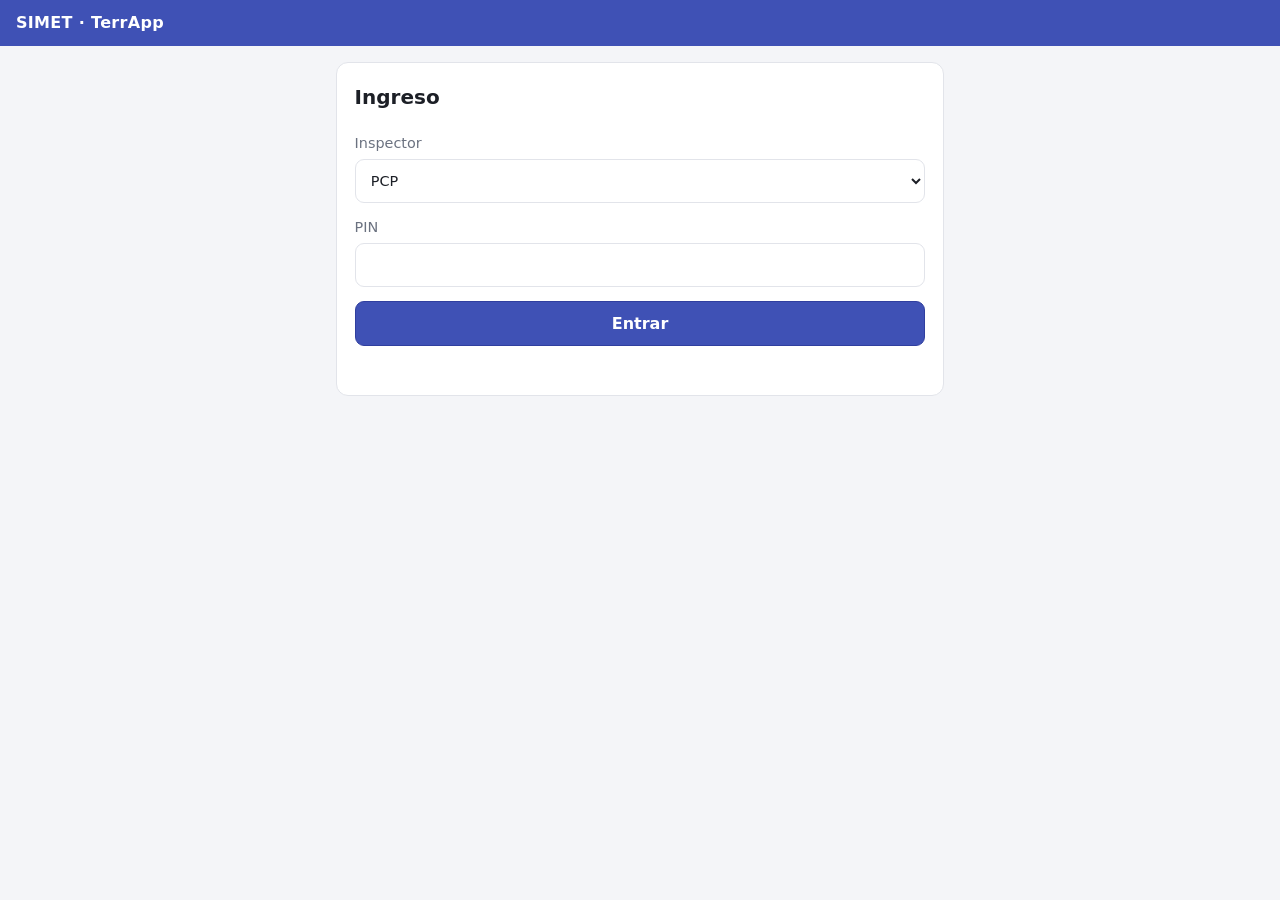
==== pwa/index.html @ caae9da1 "Retoques visuales: encabezado y dialogo colada Encabezado: titulo "Nueva Certificacion", campos AR/O" ====
<!doctype html>
<html lang="es">
<head>
<meta charset="utf-8">
<meta name="viewport" content="width=device-width, initial-scale=1, viewport-fit=cover">
<meta name="theme-color" content="#3F51B5">
<title>TerrApp — Inspección en terreno</title>
<link rel="manifest" href="manifest.webmanifest">
<link rel="icon" href="icon.svg" type="image/svg+xml">
<link rel="apple-touch-icon" href="icon.svg">
<link rel="stylesheet" href="styles.css">
</head>
<body>

<header class="topbar">
  <span class="brand">SIMET · TerrApp</span>
  <span id="who" class="who" hidden></span>
  <button id="btnSalir" class="link" hidden>Salir</button>
</header>

<main>

  <!-- ───────── LOGIN ───────── -->
  <section id="viewLogin" class="view">
    <h1>Ingreso</h1>
    <label>Inspector
      <select id="inInspector">
        <option value="PCP">PCP</option><option value="SRS">SRS</option>
        <option value="DPG">DPG</option><option value="AVR">AVR</option>
      </select>
    </label>
    <label>PIN
      <input id="inPin" type="password" inputmode="numeric" autocomplete="off" maxlength="8">
    </label>
    <button id="btnLogin" class="primary">Entrar</button>
    <p id="loginMsg" class="msg" role="alert"></p>
  </section>

  <!-- ───────── MENÚ ───────── -->
  <section id="viewMenu" class="view" hidden>
    <h1>¿Qué vas a hacer?</h1>
    <button id="btnMenuInsp" class="primary">Nueva inspección</button>
    <button id="btnMenuCli" class="secondary">Clientes (OTE)</button>
  </section>

  <!-- ───────── CABECERA ───────── -->
  <section id="viewHeader" class="view" hidden>
    <h1>Nueva Certificación</h1>

    <label>AR (N° inspección)
      <input id="inAr" type="text" inputmode="numeric" maxlength="5" placeholder="0000">
    </label>

    <label>OTE
      <span class="row">
        <input id="inOte" type="text" inputmode="numeric" maxlength="6" placeholder="0000">
        <button id="btnBuscarOte" class="secondary">Buscar</button>
      </span>
    </label>
    <div id="sedeBox" class="sedebox"></div>

    <label>RAM
      <input id="inRam" type="text" inputmode="numeric" maxlength="6" placeholder="00000">
    </label>

    <label>Fecha
      <input id="inFecha" type="date">
    </label>

    <div class="actions">
      <button id="btnBackMenu1" class="link">‹ Menú</button>
      <button id="btnAMuestras" class="primary">Continuar a coladas</button>
    </div>
    <p id="headerMsg" class="msg" role="alert"></p>
  </section>

  <!-- ───────── COLADAS ───────── -->
  <section id="viewSamples" class="view" hidden>
    <h1>Coladas <span id="sampleCount" class="pill">0</span></h1>
    <p class="hint"><b id="totMuestras">0</b> muestras · <b id="totKg">0</b> kg · <span id="totU">0</span> unidades</p>
    <ul id="sampleList" class="samples"></ul>
    <button id="btnAddSample" class="secondary">+ Agregar colada</button>
    <div class="actions">
      <button id="btnBackHeader" class="link">‹ Cabecera</button>
      <button id="btnGenerar" class="primary">Generar reporte PDF</button>
    </div>
    <p id="samplesMsg" class="msg" role="alert"></p>
    <p id="queuedMsg" class="hint" hidden></p>
  </section>

  <!-- ───────── RESULTADO ───────── -->
  <section id="viewResult" class="view" hidden>
    <h1>Reporte generado</h1>
    <dl class="result">
      <dt>Solicitante</dt><dd id="resSol">—</dd>
      <dt>Cliente</dt><dd id="resCli">—</dd>
      <dt>Lugar</dt><dd id="resLugar">—</dd>
      <dt>Coladas / muestras</dt><dd id="resCnt">—</dd>
      <dt>Total</dt><dd id="resTon">—</dd>
    </dl>
    <a id="resPdf" class="primary as-btn" target="_blank" rel="noopener">Abrir PDF</a>
    <button id="btnNueva" class="secondary">Nueva inspección</button>
  </section>

  <!-- ───────── CLIENTES (OTE) ───────── -->
  <section id="viewClientes" class="view" hidden>
    <h1>Clientes / OTE</h1>
    <label>Buscar
      <input id="cliQ" type="search" placeholder="OTE, empresa, comuna, sede…">
    </label>
    <button id="btnCliNueva" class="secondary">+ Nueva ubicación</button>
    <ul id="cliList" class="samples"></ul>
    <div class="actions">
      <button id="btnBackMenu2" class="link">‹ Menú</button>
    </div>
    <p id="cliMsg" class="msg" role="alert"></p>
  </section>

</main>

<!-- ───────── DIÁLOGO MUESTRA ───────── -->
<dialog id="dlgSample">
  <form method="dialog" id="formSample">
    <h2 id="dlgTitle">Datos Colada</h2>

    <div class="half">
      <label class="pos">Pos. colada
        <input name="pos" inputmode="numeric" maxlength="2" required>
        <small>correlativo: 01, 02…</small>
      </label>
      <label class="check" id="idLabel">
        <input name="identificado" type="checkbox" id="chkId"> Identificada
      </label>
    </div>

    <label>Tipo
      <span class="tiporow">
        <select name="tipo" id="selTipo" required></select>
        <button type="button" id="btnStd" class="secondary" hidden>Std</button>
      </span>
    </label>

    <label>Dimensiones
      <input name="dimension" placeholder="AxBxC">
      <small id="dimHint"></small>
    </label>

    <label>Grado
      <select name="grado" id="selGrado" class="grado"></select>
    </label>

    <label>Colada (N° hornada) <input name="colada" placeholder="Heat N°"></label>

    <label>Unidades <input name="cantidad" inputmode="numeric"></label>
    <label>Peso colada (kg)
      <input name="peso" inputmode="decimal">
      <small id="pesoCalcNote"></small>
    </label>

    <p id="muestrasPrev" class="hint"></p>

    <menu>
      <button value="cancel" type="submit" class="link">Cancelar</button>
      <button value="ok" type="submit" class="primary">Guardar</button>
    </menu>
  </form>
</dialog>

<!-- ───────── DIÁLOGO OTE / UBICACIÓN ───────── -->
<dialog id="dlgOte">
  <form method="dialog" id="formOte">
    <h2 id="dlgOteTitle">Ubicación</h2>
    <label>OTE <input name="ote" inputmode="numeric" required></label>
    <label>Empresa <input name="cliente" required></label>
    <label>Contacto (nombre) <input name="nombre"></label>
    <label>Calle N° <input name="calle"></label>
    <label>Comuna <input name="comuna"></label>
    <label>Sede / etiqueta <input name="sede" placeholder="Planta Maipú, Bodega…"></label>
    <menu>
      <button value="cancel" type="submit" class="link">Cancelar</button>
      <button value="ok" type="submit" class="primary">Guardar</button>
    </menu>
  </form>
</dialog>

<div id="offline" class="offline" hidden>Sin conexión — los envíos quedan en cola</div>

<script src="app.js"></script>
</body>
</html>
---- pwa/styles.css ----
:root{
  --bg:#f4f5f8; --card:#fff; --ink:#1c1f26; --muted:#6b7280;
  --brand:#3F51B5; --brand-d:#303F9F; --accent:#FF4081;
  --ok:#1b8a2f; --bad:#d32f2f; --line:#e2e4ea;
  --radius:12px; font-size:16px;
}
@media (prefers-color-scheme:dark){
  :root{ --bg:#12141a; --card:#1b1e26; --ink:#e9eaee; --muted:#9aa0ab; --line:#2b2f3a; }
}
*{box-sizing:border-box}
[hidden]{display:none!important}
body{margin:0;background:var(--bg);color:var(--ink);
  font:16px/1.45 system-ui,-apple-system,"Segoe UI",Roboto,sans-serif}
.topbar{position:sticky;top:0;display:flex;align-items:center;gap:.6rem;
  padding:.7rem 1rem;background:var(--brand);color:#fff}
.brand{font-weight:700;letter-spacing:.02em}
.who{margin-left:auto;font-size:.9rem;opacity:.9}
.link{background:none;border:0;color:inherit;text-decoration:underline;cursor:pointer;font:inherit}
main{max-width:640px;margin:0 auto;padding:1rem}
.view{background:var(--card);border:1px solid var(--line);border-radius:var(--radius);
  padding:1.1rem;display:flex;flex-direction:column;gap:.9rem}
h1{font-size:1.25rem;margin:.2rem 0 .4rem}
h2{font-size:1.1rem;margin:0 0 .6rem}
label{display:flex;flex-direction:column;gap:.3rem;font-size:.9rem;color:var(--muted)}
label.check{flex-direction:row;align-items:center;gap:.5rem;color:var(--ink)}
input,select{font:inherit;color:var(--ink);background:var(--card);
  border:1px solid var(--line);border-radius:9px;padding:.6rem .7rem;min-height:44px}
input:focus,select:focus{outline:2px solid var(--brand);border-color:var(--brand)}
.row{display:flex;gap:.5rem}.row input{flex:1}
button{font:inherit;min-height:44px;border-radius:9px;cursor:pointer;padding:.6rem .9rem}
.primary{background:var(--brand);color:#fff;border:1px solid var(--brand-d);font-weight:600}
.primary:active{background:var(--brand-d)}
.secondary{background:var(--card);color:var(--brand);border:1px solid var(--brand)}
a.as-btn{display:block;text-align:center;text-decoration:none}
.actions{display:flex;justify-content:space-between;align-items:center;gap:.6rem;margin-top:.4rem}
.msg{margin:0;font-size:.9rem;color:var(--bad);min-height:1.2em}
.msg:not(:empty){background:#fde68a;color:#7c2d12;padding:.4rem .6rem;border-radius:8px}
.msg.ok:not(:empty){background:#bbf7d0;color:#14532d}
.hint{margin:0;font-size:.85rem;color:var(--muted)}
.pill,.samples b{font-weight:700}
.pill{display:inline-block;min-width:1.6em;text-align:center;background:var(--brand);
  color:#fff;border-radius:999px;padding:.05em .5em;font-size:.85rem}
.samples{list-style:none;margin:0;padding:0;display:flex;flex-direction:column;gap:.5rem}
.samples li{border:1px solid var(--line);border-radius:10px;padding:.6rem .7rem;
  display:flex;justify-content:space-between;gap:.6rem;align-items:flex-start}
.samples .meta{font-size:.82rem;color:var(--muted)}
.samples .sbtns{display:flex;gap:.3rem;flex-shrink:0}
.samples .sbtns button{min-height:36px;padding:.3rem .55rem;font-size:.85rem}
dialog{border:0;border-radius:14px;padding:1.1rem;max-width:420px;width:92%;
  background:var(--card);color:var(--ink)}
dialog::backdrop{background:rgba(0,0,0,.45)}
#formSample,#formOte{display:flex;flex-direction:column;gap:.7rem}
#formSample menu,#formOte menu{display:flex;justify-content:flex-end;gap:.6rem;margin:.4rem 0 0;padding:0}
#formSample small{color:var(--muted);font-size:.78rem}
#formSample select.grado{font-weight:700}
.half{display:flex;gap:.7rem;align-items:center}
.half label.pos{flex:0 0 60px;min-width:0}
.half label.pos small{display:none}
.half label.pos input{text-align:center}
.half label.check{flex:1;flex-direction:row;align-items:center;gap:.5rem;justify-content:center}
#chkId{width:22px;height:22px;accent-color:#a78bfa}
.tiporow{display:flex;gap:.5rem;align-items:stretch}
.tiporow select{flex:3;min-width:0}
.tiporow #btnStd{flex:1;min-width:56px;white-space:nowrap;font-weight:700}
#btnStd.std-on{background:#f59e0b;color:#111;border-color:#d97706}
input.dim-std{color:#c2410c;font-weight:700}
#dimHint{color:#c2410c}
input[name="peso"].peso-calc{color:#1d4ed8;font-weight:700}
#pesoCalcNote{color:#1d4ed8}
/* experimento: marco morado del screen cuando la colada es "Identificada" */
body.ident-on::after{content:"";position:fixed;inset:0;border:4px solid #a78bfa;
  border-radius:4px;pointer-events:none;z-index:9999}
body.ident-on #dlgSample{border:3px solid #a78bfa}
/* encabezado: campos AR / OTE / RAM más grandes; botón Buscar en negrita */
#inAr,#inOte,#inRam{font-size:1.15rem;font-weight:600}
#btnBuscarOte{font-weight:700}
#sedeFiltro{color:#7f1d1d;font-weight:600}
#sedeFiltro::placeholder{color:#f87171}
#selSede{color:#1d4ed8;font-weight:600}
.result{display:grid;grid-template-columns:auto 1fr;gap:.35rem .9rem;margin:.2rem 0 .6rem}
.result dt{color:var(--muted);font-size:.85rem}
.result dd{margin:0;font-weight:600}
.sedebox{display:flex;flex-direction:column;gap:.4rem}
.sedebox p{margin:0}
#viewMenu button{font-size:1.05rem;padding:.9rem}
.offline{position:fixed;left:0;right:0;bottom:0;background:#b71c1c;color:#fff;
  text-align:center;padding:.5rem;font-size:.85rem}
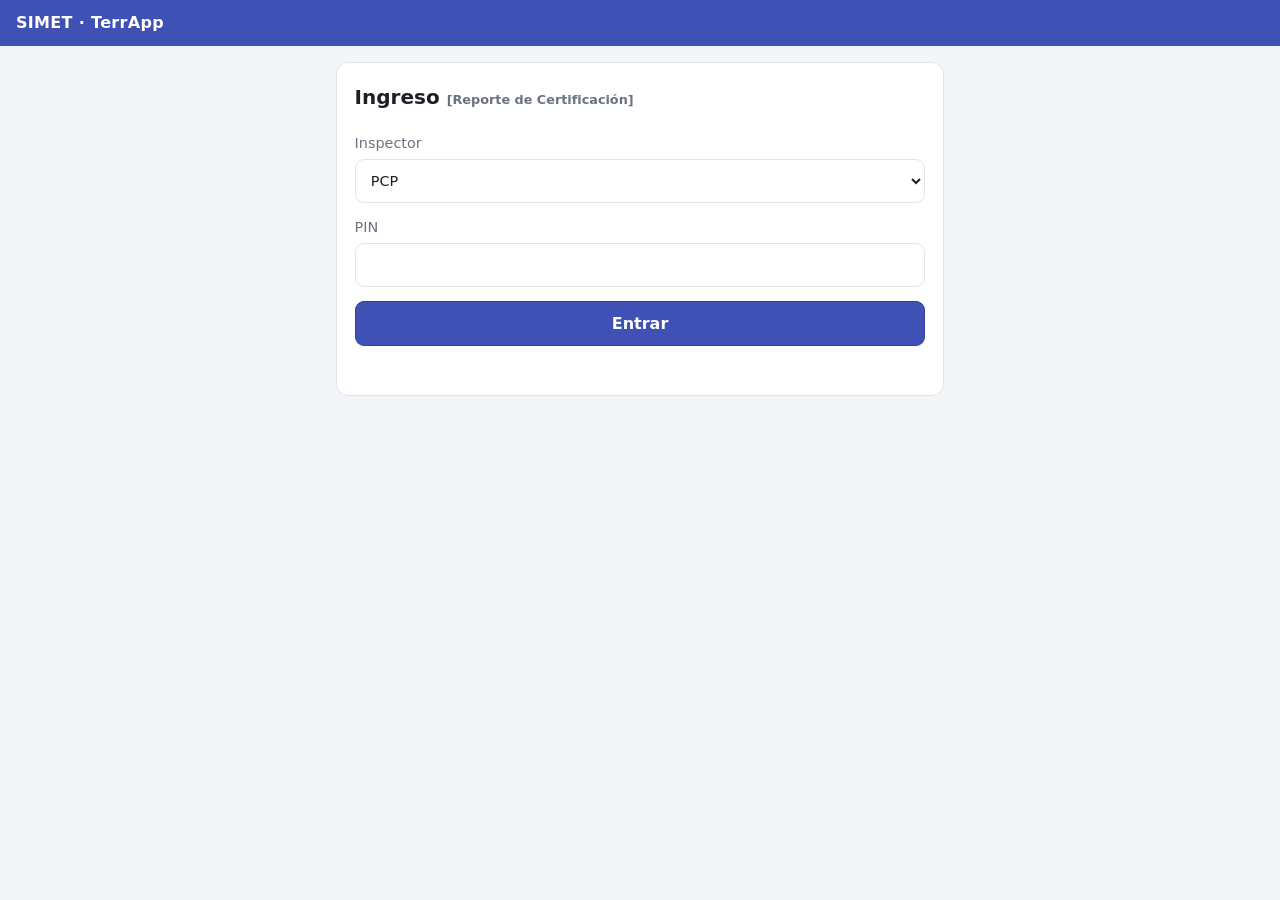
==== commit 99853011: "Repaso visual 2: titulos, encabezado en 2 columnas, colores - Login: "Ingreso [Reporte de Certificac" ====
--- a/pwa/index.html
+++ b/pwa/index.html
@@ -22,7 +22,7 @@
 
   <!-- ───────── LOGIN ───────── -->
   <section id="viewLogin" class="view">
-    <h1>Ingreso</h1>
+    <h1>Ingreso <span class="h1sub">[Reporte de Certificación]</span></h1>
     <label>Inspector
       <select id="inInspector">
         <option value="PCP">PCP</option><option value="SRS">SRS</option>
@@ -39,33 +39,35 @@
   <!-- ───────── MENÚ ───────── -->
   <section id="viewMenu" class="view" hidden>
     <h1>¿Qué vas a hacer?</h1>
-    <button id="btnMenuInsp" class="primary">Nueva inspección</button>
-    <button id="btnMenuCli" class="secondary">Clientes (OTE)</button>
+    <button id="btnMenuInsp" class="primary">Nueva certificación</button>
+    <button id="btnMenuCli" class="secondary">Listado clientes (OTE)</button>
   </section>
 
   <!-- ───────── CABECERA ───────── -->
   <section id="viewHeader" class="view" hidden>
-    <h1>Nueva Certificación</h1>
-
-    <label>AR (N° inspección)
-      <input id="inAr" type="text" inputmode="numeric" maxlength="5" placeholder="0000">
-    </label>
-
-    <label>OTE
-      <span class="row">
+    <div class="head-row">
+      <h1>Encabezado</h1>
+      <label class="fecha-top">Fecha
+        <input id="inFecha" type="date">
+      </label>
+    </div>
+
+    <div class="ar-ram">
+      <label>AR (N° inspección)
+        <input id="inAr" type="text" inputmode="numeric" maxlength="5" placeholder="0000">
+      </label>
+      <label>RAM
+        <input id="inRam" type="text" inputmode="numeric" maxlength="6" placeholder="00000">
+      </label>
+    </div>
+
+    <div class="ote-row">
+      <label class="ote">OTE
         <input id="inOte" type="text" inputmode="numeric" maxlength="6" placeholder="0000">
-        <button id="btnBuscarOte" class="secondary">Buscar</button>
-      </span>
-    </label>
+      </label>
+      <button id="btnBuscarOte" class="secondary">Buscar</button>
+    </div>
     <div id="sedeBox" class="sedebox"></div>
-
-    <label>RAM
-      <input id="inRam" type="text" inputmode="numeric" maxlength="6" placeholder="00000">
-    </label>
-
-    <label>Fecha
-      <input id="inFecha" type="date">
-    </label>
 
     <div class="actions">
       <button id="btnBackMenu1" class="link">‹ Menú</button>
@@ -77,12 +79,15 @@
   <!-- ───────── COLADAS ───────── -->
   <section id="viewSamples" class="view" hidden>
     <h1>Coladas <span id="sampleCount" class="pill">0</span></h1>
-    <p class="hint"><b id="totMuestras">0</b> muestras · <b id="totKg">0</b> kg · <span id="totU">0</span> unidades</p>
+    <div class="coladas-top">
+      <p id="coladasInfo" class="hint"><b id="totMuestras">0</b> muestras · <b id="totKg">0</b> Ton · <span id="totU">0</span> unidades</p>
+      <button id="btnOrdenar" class="link" hidden>Ordenar por pos.</button>
+    </div>
     <ul id="sampleList" class="samples"></ul>
     <button id="btnAddSample" class="secondary">+ Agregar colada</button>
     <div class="actions">
       <button id="btnBackHeader" class="link">‹ Cabecera</button>
-      <button id="btnGenerar" class="primary">Generar reporte PDF</button>
+      <button id="btnGenerar" class="primary">Terminar y Pdf</button>
     </div>
     <p id="samplesMsg" class="msg" role="alert"></p>
     <p id="queuedMsg" class="hint" hidden></p>
@@ -164,6 +169,16 @@
       <button value="ok" type="submit" class="primary">Guardar</button>
     </menu>
   </form>
+</dialog>
+
+<!-- ───────── DIÁLOGO VER COLADA ───────── -->
+<dialog id="dlgVer">
+  <h2 id="verTitle">Colada</h2>
+  <dl class="kv" id="verBody"></dl>
+  <menu>
+    <button type="button" id="verEditar" class="secondary">Editar</button>
+    <button type="button" id="verCerrar" class="primary">Cerrar</button>
+  </menu>
 </dialog>
 
 <!-- ───────── DIÁLOGO OTE / UBICACIÓN ───────── -->
--- a/pwa/styles.css
+++ b/pwa/styles.css
@@ -40,12 +40,27 @@
 .pill,.samples b{font-weight:700}
 .pill{display:inline-block;min-width:1.6em;text-align:center;background:var(--brand);
   color:#fff;border-radius:999px;padding:.05em .5em;font-size:.85rem}
+.coladas-top{display:flex;justify-content:space-between;align-items:center;gap:.6rem}
+#coladasInfo{color:#991b1b;font-weight:600}
+#btnAddSample{background:#991b1b;color:#fff;border-color:#7f1d1d;font-weight:700}
+#btnGenerar{background:#f59e0b;color:#111;border-color:#d97706}
 .samples{list-style:none;margin:0;padding:0;display:flex;flex-direction:column;gap:.5rem}
 .samples li{border:1px solid var(--line);border-radius:10px;padding:.6rem .7rem;
   display:flex;justify-content:space-between;gap:.6rem;align-items:flex-start}
+.samples li.ident{border-left:5px solid #22c55e;background:rgba(34,197,94,.12)}
+.samples li .body{flex:1;cursor:pointer}
+.samples .col-lbl.fuera{color:#c026d3}
 .samples .meta{font-size:.82rem;color:var(--muted)}
-.samples .sbtns{display:flex;gap:.3rem;flex-shrink:0}
+.samples .sbtns{display:flex;gap:.3rem;flex-shrink:0;align-items:center}
 .samples .sbtns button{min-height:36px;padding:.3rem .55rem;font-size:.85rem}
+.samples .sbtns .del{color:#dc2626;font-weight:700;font-size:1.1rem;text-decoration:none;line-height:1}
+#dlgVer .kv{display:grid;grid-template-columns:auto 1fr;gap:.45rem .9rem;margin:.2rem 0 .6rem}
+#dlgVer dt{color:var(--muted);font-size:.9rem;align-self:center}
+#dlgVer dd{margin:0;font-size:1.15rem;font-weight:700}
+#dlgVer .badge{display:inline-block;padding:.1em .55em;border-radius:999px;font-size:.9rem}
+#dlgVer .badge.si{background:#16a34a;color:#fff}
+#dlgVer .badge.no{background:var(--line);color:var(--ink)}
+#dlgVer menu{display:flex;justify-content:flex-end;gap:.6rem;margin:.4rem 0 0;padding:0}
 dialog{border:0;border-radius:14px;padding:1.1rem;max-width:420px;width:92%;
   background:var(--card);color:var(--ink)}
 dialog::backdrop{background:rgba(0,0,0,.45)}
@@ -58,7 +73,7 @@
 .half label.pos small{display:none}
 .half label.pos input{text-align:center}
 .half label.check{flex:1;flex-direction:row;align-items:center;gap:.5rem;justify-content:center}
-#chkId{width:22px;height:22px;accent-color:#a78bfa}
+#chkId{width:22px;height:22px;accent-color:#4ade80}
 .tiporow{display:flex;gap:.5rem;align-items:stretch}
 .tiporow select{flex:3;min-width:0}
 .tiporow #btnStd{flex:1;min-width:56px;white-space:nowrap;font-weight:700}
@@ -67,16 +82,29 @@
 #dimHint{color:#c2410c}
 input[name="peso"].peso-calc{color:#1d4ed8;font-weight:700}
 #pesoCalcNote{color:#1d4ed8}
-/* experimento: marco morado del screen cuando la colada es "Identificada" */
-body.ident-on::after{content:"";position:fixed;inset:0;border:4px solid #a78bfa;
+/* marco verde del screen cuando la colada es "Identificada" */
+body.ident-on::after{content:"";position:fixed;inset:0;border:4px solid #16a34a;
   border-radius:4px;pointer-events:none;z-index:9999}
-body.ident-on #dlgSample{border:3px solid #a78bfa}
-/* encabezado: campos AR / OTE / RAM más grandes; botón Buscar en negrita */
+body.ident-on #dlgSample{border:3px solid #16a34a}
+/* ── encabezado ── */
+.h1sub{font-size:.8rem;font-weight:600;color:var(--muted)}
+.head-row{display:flex;justify-content:space-between;align-items:flex-start;gap:.6rem}
+.head-row h1{margin:0}
+.fecha-top{flex:0 0 auto;align-items:flex-end;font-size:.8rem}
+.fecha-top input{min-height:38px;padding:.35rem .5rem;font-size:.85rem}
+.ar-ram{display:flex;gap:.7rem}
+.ar-ram > label{flex:1}
+.ar-ram input{color:#b91c1c;font-weight:700}
+.ote-row{display:flex;gap:.5rem;align-items:flex-end}
+.ote-row label.ote{flex:0 0 50%}
+.ote-row #btnBuscarOte{font-weight:700;flex:1}
 #inAr,#inOte,#inRam{font-size:1.15rem;font-weight:600}
-#btnBuscarOte{font-weight:700}
-#sedeFiltro{color:#7f1d1d;font-weight:600}
-#sedeFiltro::placeholder{color:#f87171}
-#selSede{color:#1d4ed8;font-weight:600}
+.sedebox #sedeFiltro{align-self:flex-end;width:62%;font-size:.72rem;text-align:center;
+  color:#374151;background:#fef08a;border-color:#eab308;min-height:36px;padding:.3rem .5rem}
+.sedebox #sedeFiltro::placeholder{color:#374151}
+#selSede{color:#b91c1c;font-weight:700}
+.hint.azul{color:#1d4ed8}
+.hint.fucsia{color:#c026d3;font-weight:600}
 .result{display:grid;grid-template-columns:auto 1fr;gap:.35rem .9rem;margin:.2rem 0 .6rem}
 .result dt{color:var(--muted);font-size:.85rem}
 .result dd{margin:0;font-weight:600}
